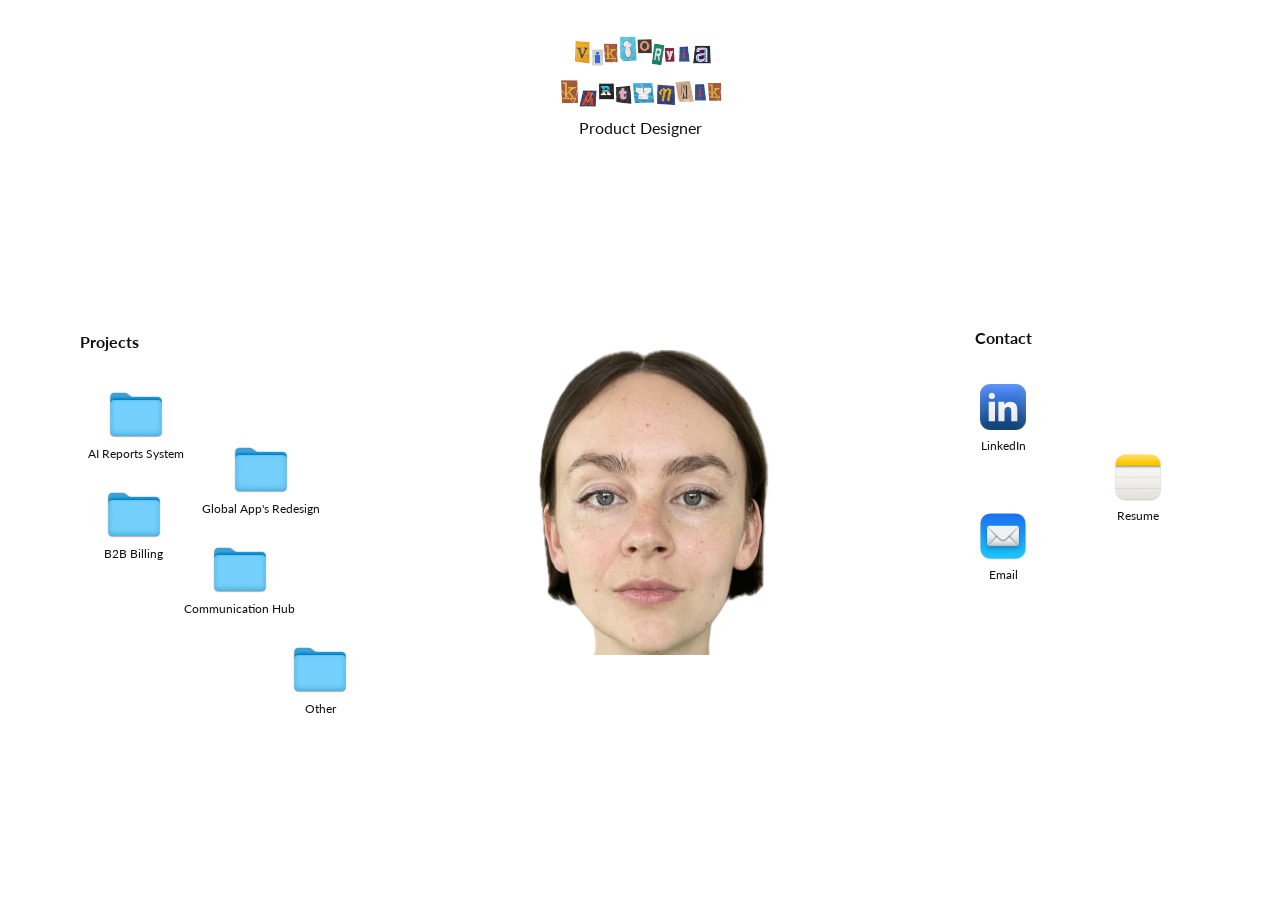
==== index.html @ 340861a6 "Portfolio launch" ====
<!DOCTYPE html>
<html lang="en">
<head>
<meta charset="UTF-8">
<meta name="viewport" content="width=device-width, initial-scale=1.0">
<title>Viktoryia Kartynnik — Product Designer</title>
<link href="https://fonts.googleapis.com/css2?family=Lato:wght@400;700&display=swap" rel="stylesheet">
<style>
*, *::before, *::after { box-sizing: border-box; margin: 0; padding: 0; }
html, body {
  width: 100%; min-height: 100vh;
  background: #fff; color: #111;
  font-family: "Lato", system-ui, sans-serif;
  overflow-x: hidden;
}

/* ── PAGE GRID ── */
.page {
  width: 100vw; min-height: 100vh;
  display: grid;
  grid-template-rows: auto 1fr;
  grid-template-columns: 260px 1fr 240px;
  grid-template-areas: "header header header" "left center right";
}

/* ── HEADER ── */
header {
  grid-area: header;
  display: flex; flex-direction: column; align-items: center;
  padding: 2rem 2rem 0;
}
.name-wrap { display: flex; flex-direction: column; align-items: center; }
.name-wrap img { display: block; height: 40px; width: auto; }
.role { font-size: 1rem; font-weight: 400; color: #111; margin-top: 0.4rem; }

/* ── LEFT: PROJECTS — bottom-aligned, tight to face ── */
.col-left { grid-area: left; padding: 0 0 0 5rem; display: flex; flex-direction: column; justify-content: center; }
.col-left h2 { font-size: 1rem; font-weight: 700; margin-bottom: 1.8rem; }

/* Relative container — Other folder dropped well below Communication Hub */
.folder-layout {
  position: relative;
  height: 325px;
}

/* Each folder item */
.fi {
  position: absolute;
  display: flex; flex-direction: column; align-items: center; gap: 5px;
  text-decoration: none; color: #111;
  padding: 6px 8px; border-radius: 10px;
  cursor: pointer;
  transition: background 0.12s, transform 0.12s;
  -webkit-tap-highlight-color: transparent;
}
.fi:hover { background: rgba(0,0,0,0.05); transform: scale(1.05); }
.fi:has(.radial-menu.open):hover { background: transparent; transform: none; }
.fi img.fi-icon { width: 56px; height: 56px; object-fit: contain; display: block; }
.fi-label {
  font-size: 0.72rem; text-align: center; line-height: 1.3;
  white-space: nowrap;
  color: #111;
}

/* Positions from Figma (staggered, matching original design) */
.fi-ai    { left: 0px;   top: 0px;   }
.fi-glob  { left: 114px; top: 55px;  }
.fi-bill  { left: 16px;  top: 100px; }
.fi-comms { left: 96px;  top: 155px; }
.fi-other { left: 150px; top: 255px; }

/* ────────────────────────────────────────────
   RADIAL "OTHER" MENU  –  Apple macOS style
   Items fan to the right (matching Figma Frame 4)
   ──────────────────────────────────────────── */
.other-wrap { position: relative; }

/* Origin at icon center (28px, 28px) */
.radial-menu {
  position: absolute;
  top: 28px; left: 28px;
  width: 0; height: 0;
  pointer-events: none;
  z-index: 300;
}

.ri {
  position: absolute;
  display: flex; align-items: center; justify-content: center;
  text-decoration: none;
  pointer-events: none;
  opacity: 0;
  transform: translate(var(--tx), var(--ty)) translate(-50%, -50%) rotate(var(--rot, 0deg));
  padding: 5px 11px;
  border-radius: 4px;
  font-size: 0.75rem; font-weight: 500;
  color: #2e2e2e;
  white-space: nowrap;
  box-shadow: 0 1px 4px rgba(0,0,0,0.08), 0 0.5px 1px rgba(0,0,0,0.05);
  letter-spacing: 0.01em;
  transition: opacity 0.15s ease;
}
.radial-menu.open .ri {
  opacity: 1;
  pointer-events: all;
}
.radial-menu.open .ri:hover {
  transform: translate(var(--tx), var(--ty)) translate(-50%, -50%) translateY(-3px) rotate(var(--rot, 0deg));
  transition: opacity 0.15s ease, transform 0.15s ease;
}

/* Backdrop */
.backdrop { display:none; position:fixed; inset:0; z-index:150; cursor:default; }
.backdrop.on { display:block; }

/* ── CENTER: FACE ── */
.col-center {
  grid-area: center;
  display: flex; align-items: center; justify-content: center;
  padding: 0 0 2rem;
}

.face-wrap {
  position: relative;
  /* Face image: 1102×640px, displayed at 551px wide */
  width: min(551px, 41vw);
  user-select: none;
}

/* Two stacked images — JS does instant swap for blink */
.face-img { display: block; width: 100%; height: auto; }
.face-img.open  { position: relative; }
.face-img.close { position: absolute; top: 0; left: 0; width: 100%; opacity: 0; }

/* Hover zone — covers entire face, above the strip */
.face-hover-zone {
  position: absolute; inset: 0; cursor: default; z-index: 20;
}

/*
  Mouth flap — stop-motion paper collage.
  IDLE:  PNG sits invisibly over the portrait's lower face — perfectly blended.
  HOVER: the cutout drops as one rigid piece, revealing the open mouth beneath.
         Movement is large and deliberate — stop-motion, not subtle.
         The rectangular lower-face cutout IS the intended visible object on hover.
  Open:  quick snap down (0.24s ease-out) = physical paper weight dropping.
  Close: slower float back (0.42s) = unhurried, editorial.
*/
.mouth-strip-wrap {
  position: absolute;
  left: 42.68%;
  top: 71%;
  width: 14.155%; /* proportional: 78px / 551px face */
  pointer-events: none;
  z-index: 15;
  opacity: 0;
  transition: transform 0.22s cubic-bezier(0.4, 0, 0.2, 1), opacity 0s;
}
.mouth-strip-img {
  display: block;
  width: 100%;
  height: auto;
  pointer-events: none;
}
.mouth-strip-wrap.open {
  opacity: 1;
  transform: translateY(min(24px, 1.786vw)); /* scales with face at 41vw */
  transition: transform 0.24s cubic-bezier(0.33, 1, 0.68, 1), opacity 0.05s;
}

/*
  Paper note — scanned blue paper, tucked behind the portrait.
  Small, secondary, never dominant. Slides out from behind the face
  as if someone quietly placed it into the composition.

  Starts: shifted left + slightly low, behind the face edge (translateX negative).
  Ends:   gently settled to the right, at a slight angle — placed by hand.
  The permanent tilt in the visible state is intentional.
*/
/*
  Paper note: real scanned PNG (1028x892px RGBA).
  Slides from slightly behind the face. Text overlays on top of the image.
  Permanent slight tilt in visible state = placed by hand.
*/
.about-pop {
  position: absolute;
  top: calc(58% + 30px);
  left: calc(60% + 30px);
  width: 220px;
  opacity: 0;
  pointer-events: none;
  transform: translateX(-14px) rotate(-1.5deg) scale(0.96);
  transform-origin: left center;
  transition:
    opacity  0.32s ease,
    transform 0.42s cubic-bezier(0.25, 0.46, 0.45, 0.94);
  z-index: 80;
}
.about-pop.visible {
  opacity: 0.94;
  transform: translateX(0) rotate(-0.7deg) scale(1);
}
.note-img { display: none; }
.note-text {
  position: relative;
  top: auto; left: auto; right: auto; bottom: auto;
  display: block;
  background:
    repeating-linear-gradient(
      to bottom,
      transparent,
      transparent calc(1.55rem - 1px),
      rgba(180, 210, 235, 0.35) calc(1.55rem - 1px),
      rgba(180, 210, 235, 0.35) 1.55rem
    ),
    #eef4f0;
  box-shadow:
    2px 5px 18px rgba(0,0,0,0.10),
    0 1px 3px rgba(0,0,0,0.06);
  padding: 13px 15px 18px 22px;
  overflow: visible;
  clip-path: polygon(
    0% 4px, 3px 0%, 8px 3px, 14px 0%, 20px 2px, 27px 0%,
    34px 3px, 40px 0%, 100% 0%, 100% 100%,
    0% 100%
  );
}
.note-text::before {
  content: '';
  position: absolute;
  top: 0; left: 18px;
  width: 1px; height: 100%;
  background: rgba(220, 100, 100, 0.35);
}
.note-text p {
  font-size: 0.72rem; line-height: 1.55rem; color: #111111; font-weight: 500;
  letter-spacing: 0.005em;
  position: relative;
}

/* Hover states driven by JS (.mouth-strip-wrap.open, .about-pop.visible) */

/* ── RIGHT: CONTACT — bottom-aligned, tight to face ── */
.col-right { grid-area: right; padding: 0 0 100px 0; margin-left: -65px; display: flex; flex-direction: column; justify-content: center; }
.col-right h2 { font-size: 1rem; font-weight: 700; margin-bottom: 1.8rem; }
.contact-icons { display: grid; grid-template-columns: 56px 56px; gap: 1.4rem 1.2rem; }
.ci {
  display: flex; flex-direction: column; align-items: center; gap: 4px;
  text-decoration: none; color: #111; border-radius: 10px; padding: 4px 6px;
  transition: transform 0.15s, background 0.12s;
  align-self: start;
  width: 56px;
}
.ci:hover { transform: scale(1.06); background: rgba(0,0,0,0.04); }
.ci img { width: 56px; height: 56px; object-fit: contain; display: block; border-radius: 12px; }
.ci-lbl { font-size: 0.72rem; color: #111; text-align: center; white-space: nowrap; }
.contact-icons .ci:nth-child(2) { margin-left: 60px; margin-top: 70px; }
.contact-icons .ci:nth-child(3) { margin-top: -20px; position: relative; top: -25px; }

/* ── TABLET (≤ 900px) ── */
@media (max-width: 900px) {
  .page { grid-template-columns: 200px 1fr 180px; }
  .col-left { padding: 0 0 0 1.5rem; }
  .col-right { margin-left: -30px; padding-bottom: 60px; }
  .about-pop { left: auto; right: -8px; top: calc(55% + 15px); width: 185px;
    transform: translateX(14px) rotate(-1.5deg) scale(0.96); transform-origin: right center; }
  .about-pop.visible { transform: translateX(0) rotate(-0.7deg) scale(1); }
}

/* ── MOBILE (≤ 640px) ── */
@media (max-width: 640px) {
  .page { display: flex; flex-direction: column; align-items: stretch; min-height: 100vh; width: 100%; }

  header { padding: 1.5rem 1.5rem 0.5rem; }

  .col-center { padding: 1rem 0 0.5rem; justify-content: center; }
  .face-wrap { width: 90vw; margin: 0 auto; }
  .mouth-strip-wrap.open { transform: translateY(min(24px, 3.921vw)); }
  .about-pop { left: auto; right: -12px; top: calc(50% + 10px); width: min(195px, 52vw);
    transform: translateX(14px) rotate(-1.5deg) scale(0.96); transform-origin: right center; }
  .about-pop.visible { transform: translateX(0) rotate(-0.7deg) scale(1); }

  .col-left { padding: 1.5rem 1.5rem 0.5rem; justify-content: flex-start; align-items: flex-start; }
  .col-left h2 { margin-bottom: 1rem; }
  .folder-layout { position: static; height: auto; display: grid;
    grid-template-columns: repeat(2, auto); gap: 0.2rem 1.2rem; justify-content: start; }
  .fi { position: static; }
  .fi-ai, .fi-glob, .fi-bill, .fi-comms { left: auto; top: auto; }
  .fi-other { position: relative; left: auto; top: auto; }
  .fi-label { white-space: normal; }

  .radial-menu { top: calc(100% + 4px); left: 0; width: auto; height: auto;
    display: none; flex-direction: column; gap: 4px; padding: 6px;
    background: #fff; border-radius: 10px; box-shadow: 0 4px 18px rgba(0,0,0,0.13); }
  .radial-menu.open { display: flex; }
  .ri { position: static; transform: none !important; opacity: 1; pointer-events: all; width: max-content; }

  .col-right { margin-left: 0; padding: 1.5rem 1.5rem 2.5rem; justify-content: flex-start; align-items: flex-start; }
  .col-right h2 { margin-bottom: 1rem; }
  .contact-icons { display: flex; flex-direction: row; gap: 1.2rem; align-items: flex-start; }
  .contact-icons .ci:nth-child(1),
  .contact-icons .ci:nth-child(2),
  .contact-icons .ci:nth-child(3) { margin: 0 !important; top: auto !important; position: static !important; width: 56px; }
}
</style>
</head>
<body>
<div class="page">

  <!-- HEADER -->
  <header>
    <div class="name-wrap">
      <img src="images/name-row2.png" alt="VIKTORYIA">
      <img src="images/name-row1.png" alt="KARTYNNIK">
    </div>
    <span class="role">Product Designer</span>
  </header>

  <!-- LEFT: PROJECTS -->
  <aside class="col-left">
    <h2>Projects</h2>
    <div class="folder-layout">

      <a class="fi fi-ai" href="projects/ai-reports.html">
        <img class="fi-icon" src="images/folder-ai-reports.png" alt="">
        <span class="fi-label">AI Reports System</span>
      </a>

      <a class="fi fi-glob" href="projects/global-redesign.html">
        <img class="fi-icon" src="images/folder-global.png" alt="">
        <span class="fi-label">Global App's Redesign</span>
      </a>

      <a class="fi fi-bill" href="projects/b2b-billing.html">
        <img class="fi-icon" src="images/folder-billing.png" alt="">
        <span class="fi-label">B2B Billing</span>
      </a>

      <a class="fi fi-comms" href="projects/communication-hub.html">
        <img class="fi-icon" src="images/folder-communication.png" alt="">
        <span class="fi-label">Communication Hub</span>
      </a>

      <!--
        "Other" dropped far below Communication Hub (top:242) so radial
        items can arc freely to the right without any overlap.
        Other icon centre: top:350+28=378px in layout.
        Arc goes right-side, items at ty –90 to +45 (all > 242 when added to 378).
        Labels appear to the RIGHT of each circle (row layout).
      -->
      <div class="fi fi-other other-wrap" id="otherFolder">
        <img class="fi-icon" src="images/folder-other.png" alt="">
        <span class="fi-label">Other</span>

        <div class="radial-menu" id="radialMenu">

          <a class="ri" href="projects/b2c-pricing.html"
             style="--tx:60px; --ty:-100px; --rot:-2deg; background:#b8d6ed;">Pricing</a>

          <a class="ri" href="projects/permissions-roles.html"
             style="--tx:110px; --ty:-72px; --rot:1.5deg; background:#e8ddc8;">Permissions</a>

          <a class="ri" href="projects/b2b-english.html"
             style="--tx:148px; --ty:-30px; --rot:-1deg; background:#f0ece4;">English Prep</a>

          <a class="ri" href="projects/ganttpro-mobile.html"
             style="--tx:158px; --ty:16px; --rot:2deg; background:#d4c4e8;">Mobile</a>

          <a class="ri" href="projects/team-management.html"
             style="--tx:144px; --ty:62px; --rot:-1.5deg; background:#e8d4b4;">Team Mgmt</a>

          <a class="ri" href="projects/b2c-giveaway.html"
             style="--tx:112px; --ty:104px; --rot:1deg; background:#c4e8d0;">Giveaway</a>

        </div>
      </div>

    </div>
  </aside>

  <!-- CENTER: FACE -->
  <main class="col-center">
    <div class="face-wrap" id="faceWrap">

      <!-- State 1: eyes open (default) -->
      <img class="face-img open"  id="faceOpen"   src="images/face-open.png"   alt="Viktoryia Kartynnik">
      <!-- State 2: eyes closed — swapped instantly by JS -->
      <img class="face-img close" id="faceClosed" src="images/face-closed.png" alt="">

      <!-- Hover zone: any mouseover of the face triggers mouth + popup -->
      <div class="face-hover-zone"></div>

      <!-- Mouth flap: real Figma PNG asset. Hinges at top edge on hover. -->
      <div class="mouth-strip-wrap" id="mouthStrip">
        <img class="mouth-strip-img" src="assets/mouth-flap.png" alt="">
      </div>

      <!-- Paper note: real scanned paper PNG from Figma. Text overlays on top. -->
      <div class="about-pop">
        <img class="note-img" src="assets/paper-note.png" alt="">
        <div class="note-text">
          <p>Product Designer<br>4+ years experience<br><br>B2B SaaS<br>AI products<br>Complex systems<br><br>Making difficult things<br>feel obvious.</p>
        </div>
      </div>

    </div>
  </main>

  <!-- RIGHT: CONTACT -->
  <aside class="col-right">
    <h2>Contact</h2>
    <div class="contact-icons">

      <!-- LinkedIn — real icon from Figma export -->
      <a class="ci" href="https://www.linkedin.com/in/vkartynnik/" target="_blank">
        <img src="images/linkedin.svg" alt="LinkedIn">
        <span class="ci-lbl">LinkedIn</span>
      </a>

      <a class="ci" href="https://drive.google.com/file/d/1NSXYHTG0Z_doLBl61WqiePU4v_V3jGdp/view" target="_blank">
        <img src="images/icon-resume.png" alt="Resume">
        <span class="ci-lbl">Resume</span>
      </a>

      <a class="ci" href="mailto:viktoryiakartynnik@gmail.com">
        <img src="images/icon-email.png" alt="Email">
        <span class="ci-lbl">Email</span>
      </a>

    </div>
  </aside>

</div>
<div class="backdrop" id="backdrop"></div>

<script>
/* ═══════════════════════════════════════════════════════
   BLINK
   Figma spec: After delay 1200ms, Animation: INSTANT
   → No transition. Hard swap between face-open / face-closed.
   ═══════════════════════════════════════════════════════ */
const faceOpen   = document.getElementById("faceOpen");
const faceClosed = document.getElementById("faceClosed");

function doBlink() {
  // INSTANT close — remove any transition, swap immediately
  faceOpen.style.transition   = "none";
  faceClosed.style.transition = "none";
  faceOpen.style.opacity   = "0";
  faceClosed.style.opacity = "1";

  // Hold closed for a natural blink duration (~120ms), then INSTANT reopen
  setTimeout(() => {
    faceOpen.style.transition   = "none";
    faceClosed.style.transition = "none";
    faceOpen.style.opacity   = "1";
    faceClosed.style.opacity = "0";
  }, 120);
}

function scheduleBlink() {
  // Figma: 1200ms base delay. Add small random variation for realism.
  const delay = 1200 + Math.random() * 2000; // 1.2s – 3.2s
  setTimeout(() => {
    doBlink();
    // 18% chance of a double-blink (natural eye behaviour)
    if (Math.random() < 0.18) {
      setTimeout(doBlink, 340);
    }
    scheduleBlink();
  }, delay);
}
// First blink after initial 1200ms (as per Figma)
setTimeout(scheduleBlink, 1200);


/* ═══════════════════════════════════════════════════════
   FACE HOVER — paper cut-out mouth + hand-placed note
   Mouth opens immediately (paper flap drops).
   Note appears 120ms later — slight delay = "suddenly speaking".
   On exit: note fades first, then mouth closes calmly.
   ═══════════════════════════════════════════════════════ */
const faceHoverZone  = document.querySelector('.face-hover-zone');
const mouthStrip     = document.getElementById('mouthStrip');
const aboutPop       = document.querySelector('.about-pop');

let noteTimer  = null;
let closeTimer = null;

faceHoverZone.addEventListener('mouseenter', () => {
  clearTimeout(closeTimer);
  // Flap opens immediately
  mouthStrip.classList.add('open');
  // Note slides in 130ms later — "the portrait quietly starts speaking"
  clearTimeout(noteTimer);
  noteTimer = setTimeout(() => aboutPop.classList.add('visible'), 130);
});

faceHoverZone.addEventListener('mouseleave', () => {
  clearTimeout(noteTimer);
  // Note retreats first
  aboutPop.classList.remove('visible');
  // Flap closes after note has started fading
  closeTimer = setTimeout(() => mouthStrip.classList.remove('open'), 200);
});

/* ── TOUCH: tap face to open/close mouth + note (mobile) ── */
let touchActive = false;
faceHoverZone.addEventListener('touchstart', (e) => {
  e.preventDefault();
  if (!touchActive) {
    touchActive = true;
    clearTimeout(closeTimer);
    mouthStrip.classList.add('open');
    clearTimeout(noteTimer);
    noteTimer = setTimeout(() => aboutPop.classList.add('visible'), 130);
  } else {
    touchActive = false;
    clearTimeout(noteTimer);
    aboutPop.classList.remove('visible');
    closeTimer = setTimeout(() => mouthStrip.classList.remove('open'), 200);
  }
}, { passive: false });

document.addEventListener('touchstart', (e) => {
  if (touchActive && !faceHoverZone.contains(e.target)) {
    touchActive = false;
    clearTimeout(noteTimer);
    aboutPop.classList.remove('visible');
    closeTimer = setTimeout(() => mouthStrip.classList.remove('open'), 200);
  }
}, { passive: true });


/* ═══════════════════════════════════════════════════════
   RADIAL "OTHER" MENU
   ═══════════════════════════════════════════════════════ */
const otherFolder = document.getElementById("otherFolder");
const radialMenu  = document.getElementById("radialMenu");
const backdrop    = document.getElementById("backdrop");
let menuOpen = false;
let snapTimer = null;

function openMenu() {
  if (menuOpen) return;
  menuOpen = true;
  radialMenu.classList.remove("snapping");
  void radialMenu.offsetHeight; // force reflow
  radialMenu.classList.add("open");
  backdrop.classList.add("on");
}

function closeMenu() {
  if (!menuOpen) return;
  menuOpen = false;
  radialMenu.classList.remove("open");
  radialMenu.classList.add("snapping");
  backdrop.classList.remove("on");
  clearTimeout(snapTimer);
  snapTimer = setTimeout(() => radialMenu.classList.remove("snapping"), 250);
}

otherFolder.addEventListener("click", e => {
  e.stopPropagation();
  menuOpen ? closeMenu() : openMenu();
});

backdrop.addEventListener("click", closeMenu);

document.addEventListener("click", e => {
  if (menuOpen && !otherFolder.contains(e.target)) closeMenu();
});

document.addEventListener("keydown", e => {
  if (e.key === "Escape") closeMenu();
});

// Stop radial item clicks from bubbling to otherFolder
radialMenu.addEventListener("click", e => e.stopPropagation());
</script>
</body>
</html>
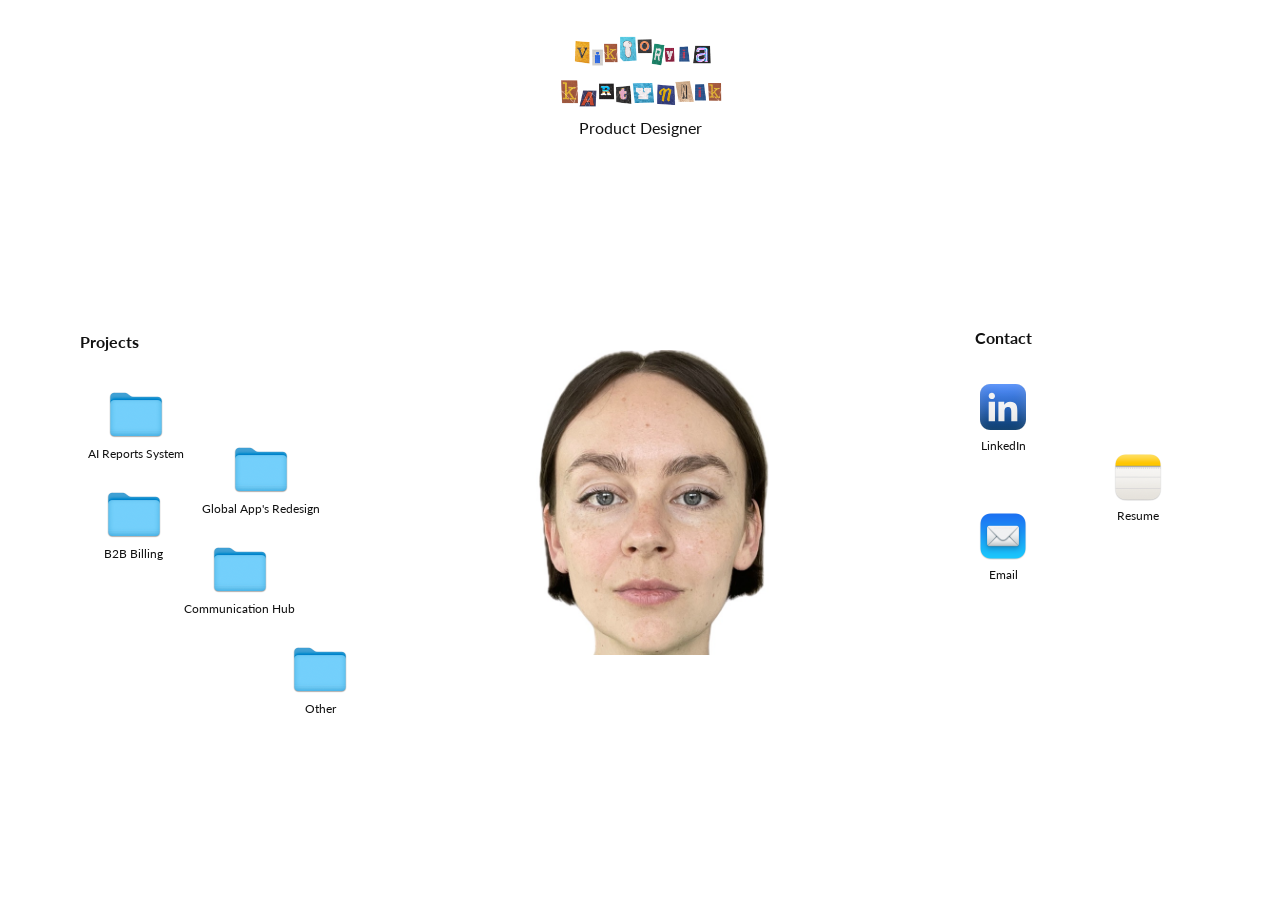
==== commit 95fe46dd: "Compress face images PNG→JPEG (80% smaller), add preload" ====
--- a/index.html
+++ b/index.html
@@ -4,6 +4,7 @@
 <meta charset="UTF-8">
 <meta name="viewport" content="width=device-width, initial-scale=1.0">
 <title>Viktoryia Kartynnik — Product Designer</title>
+<link rel="preload" href="images/face-open.jpg" as="image">
 <link href="https://fonts.googleapis.com/css2?family=Lato:wght@400;700&display=swap" rel="stylesheet">
 <style>
 *, *::before, *::after { box-sizing: border-box; margin: 0; padding: 0; }
@@ -383,9 +384,9 @@
     <div class="face-wrap" id="faceWrap">
 
       <!-- State 1: eyes open (default) -->
-      <img class="face-img open"  id="faceOpen"   src="images/face-open.png"   alt="Viktoryia Kartynnik">
+      <img class="face-img open"  id="faceOpen"   src="images/face-open.jpg"   alt="Viktoryia Kartynnik">
       <!-- State 2: eyes closed — swapped instantly by JS -->
-      <img class="face-img close" id="faceClosed" src="images/face-closed.png" alt="">
+      <img class="face-img close" id="faceClosed" src="images/face-closed.jpg" alt="">
 
       <!-- Hover zone: any mouseover of the face triggers mouth + popup -->
       <div class="face-hover-zone"></div>
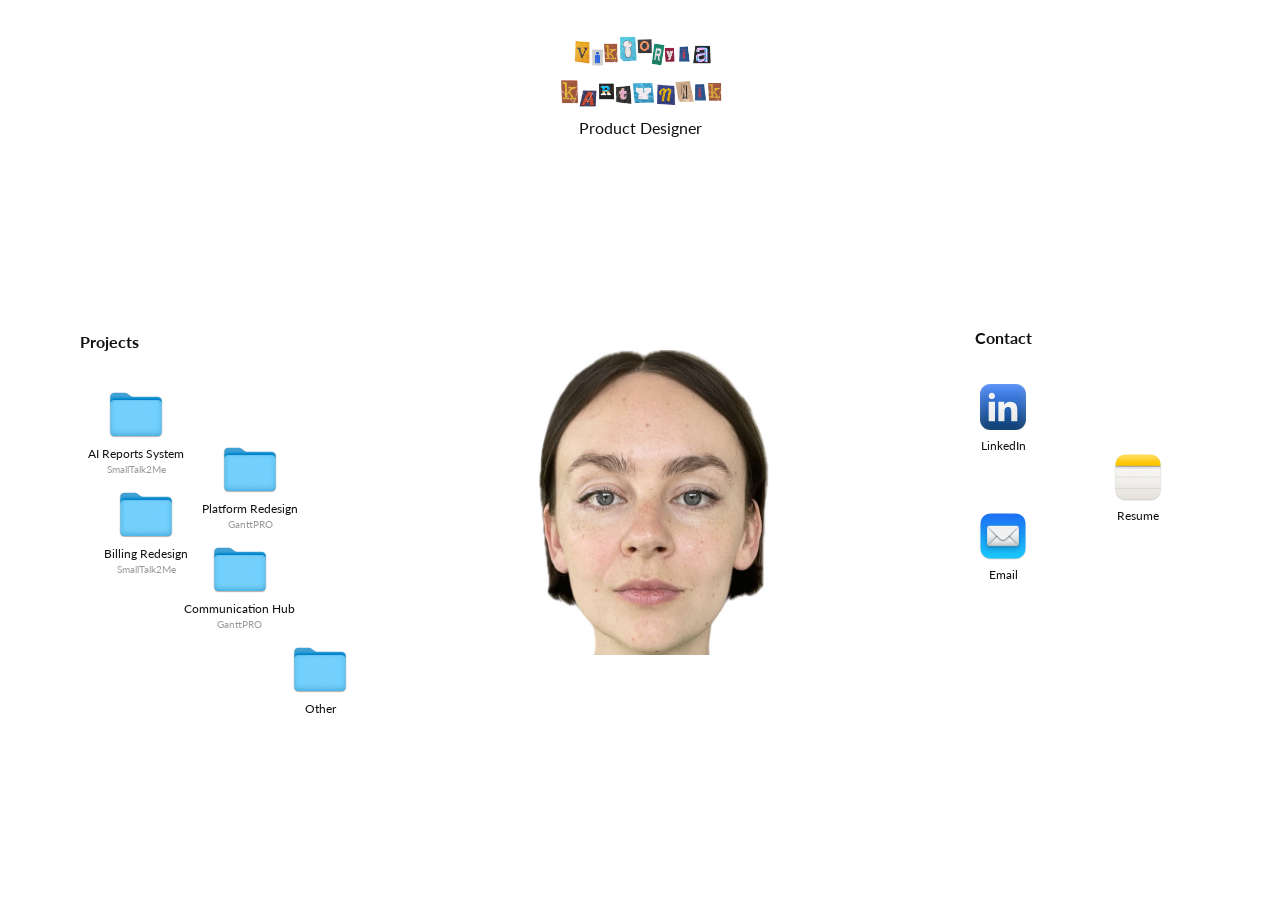
==== commit c3538501: "Improve project naming clarity on homepage - Add company name as subtitle under each folder label - " ====
--- a/index.html
+++ b/index.html
@@ -2,6 +2,9 @@
 <html lang="en">
 <head>
 <meta charset="UTF-8">
+<link rel="icon" type="image/x-icon" href="/favicon.ico">
+<link rel="icon" type="image/png" href="/favicon.png">
+<link rel="apple-touch-icon" href="/apple-touch-icon.png">
 <meta name="viewport" content="width=device-width, initial-scale=1.0">
 <title>Viktoryia Kartynnik — Product Designer</title>
 <link rel="preload" href="images/face-open.jpg" as="image">
@@ -61,6 +64,12 @@
   font-size: 0.72rem; text-align: center; line-height: 1.3;
   white-space: nowrap;
   color: #111;
+}
+.fi-label small {
+  display: block;
+  font-size: 0.63rem;
+  color: #999;
+  margin-top: 1px;
 }
 
 /* Positions from Figma (staggered, matching original design) */
@@ -304,6 +313,14 @@
   .contact-icons .ci:nth-child(3) { margin: 0 !important; top: auto !important; position: static !important; width: 56px; }
 }
 </style>
+<!-- Google tag (gtag.js) -->
+<script async src="https://www.googletagmanager.com/gtag/js?id=G-SY1KEPDGD8"></script>
+<script>
+  window.dataLayer = window.dataLayer || [];
+  function gtag(){dataLayer.push(arguments);}
+  gtag('js', new Date());
+  gtag('config', 'G-SY1KEPDGD8');
+</script>
 </head>
 <body>
 <div class="page">
@@ -324,22 +341,22 @@
 
       <a class="fi fi-ai" href="projects/ai-reports.html">
         <img class="fi-icon" src="images/folder-ai-reports.png" alt="">
-        <span class="fi-label">AI Reports System</span>
+        <span class="fi-label">AI Reports System<small>SmallTalk2Me</small></span>
       </a>
 
       <a class="fi fi-glob" href="projects/global-redesign.html">
         <img class="fi-icon" src="images/folder-global.png" alt="">
-        <span class="fi-label">Global App's Redesign</span>
+        <span class="fi-label">Platform Redesign<small>GanttPRO</small></span>
       </a>
 
       <a class="fi fi-bill" href="projects/b2b-billing.html">
         <img class="fi-icon" src="images/folder-billing.png" alt="">
-        <span class="fi-label">B2B Billing</span>
+        <span class="fi-label">Billing Redesign<small>SmallTalk2Me</small></span>
       </a>
 
       <a class="fi fi-comms" href="projects/communication-hub.html">
         <img class="fi-icon" src="images/folder-communication.png" alt="">
-        <span class="fi-label">Communication Hub</span>
+        <span class="fi-label">Communication Hub<small>GanttPRO</small></span>
       </a>
 
       <!--
@@ -356,22 +373,22 @@
         <div class="radial-menu" id="radialMenu">
 
           <a class="ri" href="projects/b2c-pricing.html"
-             style="--tx:60px; --ty:-100px; --rot:-2deg; background:#b8d6ed;">Pricing</a>
+             style="--tx:60px; --ty:-100px; --rot:-2deg; background:#b8d6ed;">B2C Pricing</a>
 
           <a class="ri" href="projects/permissions-roles.html"
-             style="--tx:110px; --ty:-72px; --rot:1.5deg; background:#e8ddc8;">Permissions</a>
+             style="--tx:110px; --ty:-72px; --rot:1.5deg; background:#e8ddc8;">Permissions & Roles</a>
 
           <a class="ri" href="projects/b2b-english.html"
-             style="--tx:148px; --ty:-30px; --rot:-1deg; background:#f0ece4;">English Prep</a>
+             style="--tx:148px; --ty:-30px; --rot:-1deg; background:#f0ece4;">Corporate English</a>
 
           <a class="ri" href="projects/ganttpro-mobile.html"
-             style="--tx:158px; --ty:16px; --rot:2deg; background:#d4c4e8;">Mobile</a>
+             style="--tx:158px; --ty:16px; --rot:2deg; background:#d4c4e8;">GanttPRO Mobile</a>
 
           <a class="ri" href="projects/team-management.html"
-             style="--tx:144px; --ty:62px; --rot:-1.5deg; background:#e8d4b4;">Team Mgmt</a>
+             style="--tx:144px; --ty:62px; --rot:-1.5deg; background:#e8d4b4;">Team Management</a>
 
           <a class="ri" href="projects/b2c-giveaway.html"
-             style="--tx:112px; --ty:104px; --rot:1deg; background:#c4e8d0;">Giveaway</a>
+             style="--tx:112px; --ty:104px; --rot:1deg; background:#c4e8d0;">Giveaway Campaign</a>
 
         </div>
       </div>
@@ -418,7 +435,7 @@
         <span class="ci-lbl">LinkedIn</span>
       </a>
 
-      <a class="ci" href="https://drive.google.com/file/d/1NSXYHTG0Z_doLBl61WqiePU4v_V3jGdp/view" target="_blank">
+      <a class="ci" href="/resume-a.html" target="_blank">
         <img src="images/icon-resume.png" alt="Resume">
         <span class="ci-lbl">Resume</span>
       </a>
